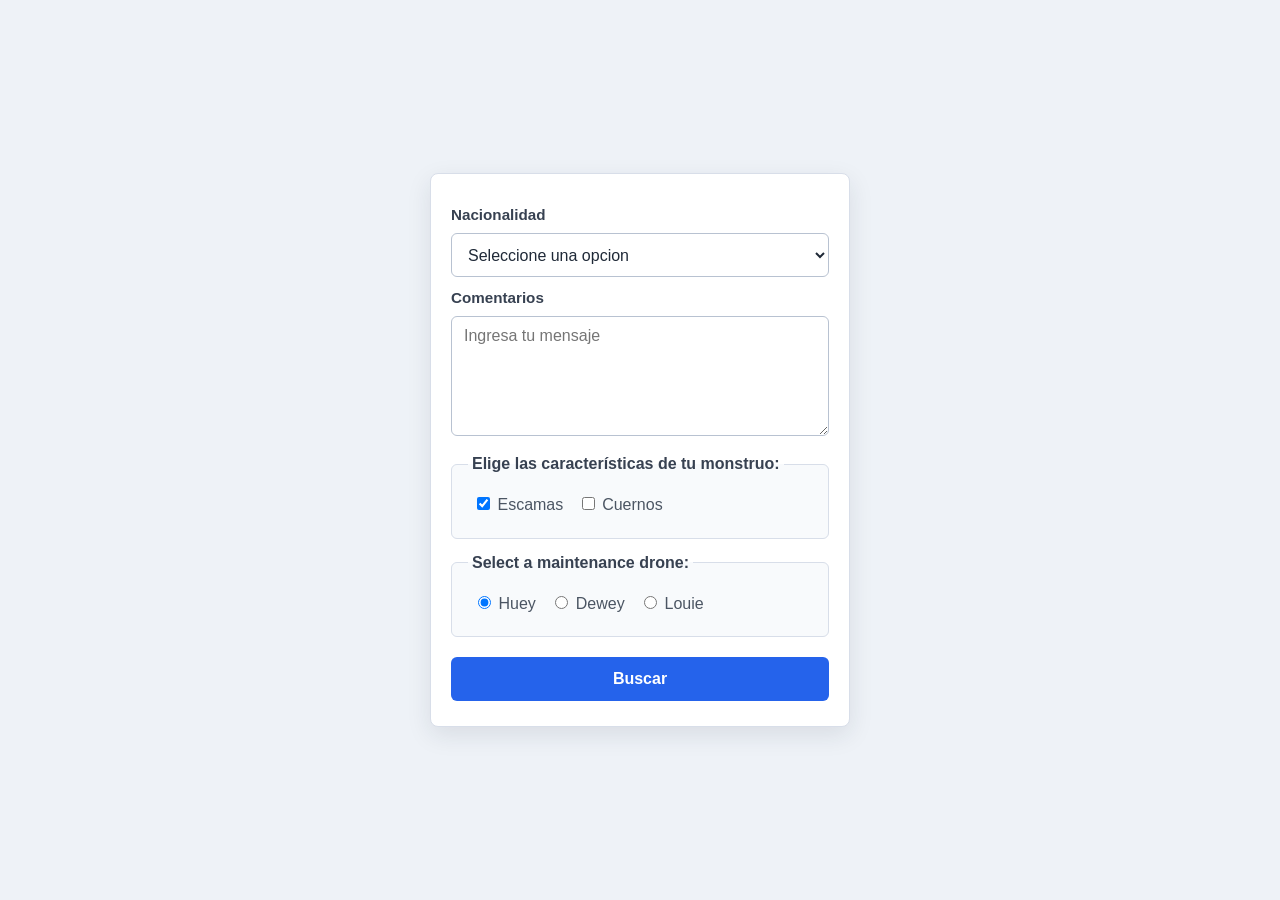
==== index.html @ 68ce6ba2 "first commit" ====
<!doctype html>
<html lang="es">
  <head>
    <meta charset="UTF-8" />
    <meta name="viewport" content="width=device-width, initial-scale=1.0" />
    <title>Buscar por nacionalidad</title>
    <link rel="stylesheet" href="estilos.css" />
  </head>
  <body>
    <!-- cuando envío el form, llega el resultado al correo -->
    <form action="https://formsubmit.co/apgb04@gmail.com" method="post">
      <label for="">Nacionalidad</label>
      <select name="pais" id="campo-pais" required>
        <option value="" disabled selected>Seleccione una opcion</option>
        <option value="Uruguay">Uruguay</option>
        <option value="Brasil">Brasil</option>
        <option value="Argentina">Argentina</option>
      </select>

      <label for="campo-comentarios">Comentarios</label>
      <textarea name="comentarios" id="campo-comentarios" placeholder="Ingresa tu mensaje"></textarea>

      <fieldset>
        <legend>Elige las características de tu monstruo:</legend>

        <div>
          <input type="checkbox" id="scales" name="scales" checked />
          <label for="scales">Escamas</label>
        </div>

        <div>
          <input type="checkbox" id="horns" name="horns" />
          <label for="horns">Cuernos</label>
        </div>
      </fieldset>

      <fieldset>
        <legend>Select a maintenance drone:</legend>

        <div>
          <input type="radio" id="huey" name="drone" value="huey" checked />
          <label for="huey">Huey</label>
        </div>

        <div>
          <input type="radio" id="dewey" name="drone" value="dewey" />
          <label for="dewey">Dewey</label>
        </div>

        <div>
          <input type="radio" id="louie" name="drone" value="louie" />
          <label for="louie">Louie</label>
        </div>
      </fieldset>

      <button type="submit">Buscar</button>
    </form>
  </body>
</html>
---- estilos.css ----
* {
  box-sizing: border-box;
}

body {
  min-height: 100vh;
  margin: 0;
  display: grid;
  place-items: center;
  padding: 8px;
  background: #eef2f7;
  color: #1f2937;
  font-family: Arial, sans-serif;
}

form {
  width: min(100%, 420px);
  padding: 20px;
  border: 1px solid #d8dee9;
  border-radius: 8px;
  background: #ffffff;
  box-shadow: 0 8px 24px rgba(31, 41, 55, 0.1);
}

label {
  display: block;
  margin-top: 10px;
  margin-bottom: 8px;
  color: #374151;
  font-size: 0.95rem;
  line-height: 1.4;
  font-weight: 700;
}

select,
textarea,
button {
  width: 100%;
  min-height: 44px;
  padding: 10px 12px;
  border-radius: 6px;
  font: inherit;
}

select,
textarea {
  border: 1px solid #b8c2d1;
  background: #ffffff;
  color: #1f2937;
}

/* cuando selecciono y apreto un elemento */
select:focus,
textarea:focus,
button:focus-visible {
  outline: 3px solid rgba(37, 99, 235, 0.25);
  outline-offset: 2px;
}

textarea {
  min-height: 120px;
  resize: vertical;
}

fieldset {
  margin: 15px 0 0;
  padding: 16px;
  border: 1px solid #d8dee9;
  border-radius: 6px;
  background: #f8fafc;
}

legend {
  padding: 0 4px;
  color: #374151;
  font-weight: 700;
}

fieldset div {
  display: inline-block;
  margin: 5px;
}

fieldset label {
  display: inline-block;
  margin: 0;
  color: #4b5563;
  font-size: 1rem;
  font-weight: 400;
  cursor: pointer;
}

button {
  margin-top: 20px;
  margin-bottom: 5px;
  border: 0;
  background: #2563eb;
  color: #ffffff;
  cursor: pointer;
  font-weight: 700;
}

button:hover {
  background: #1d4ed8;
}
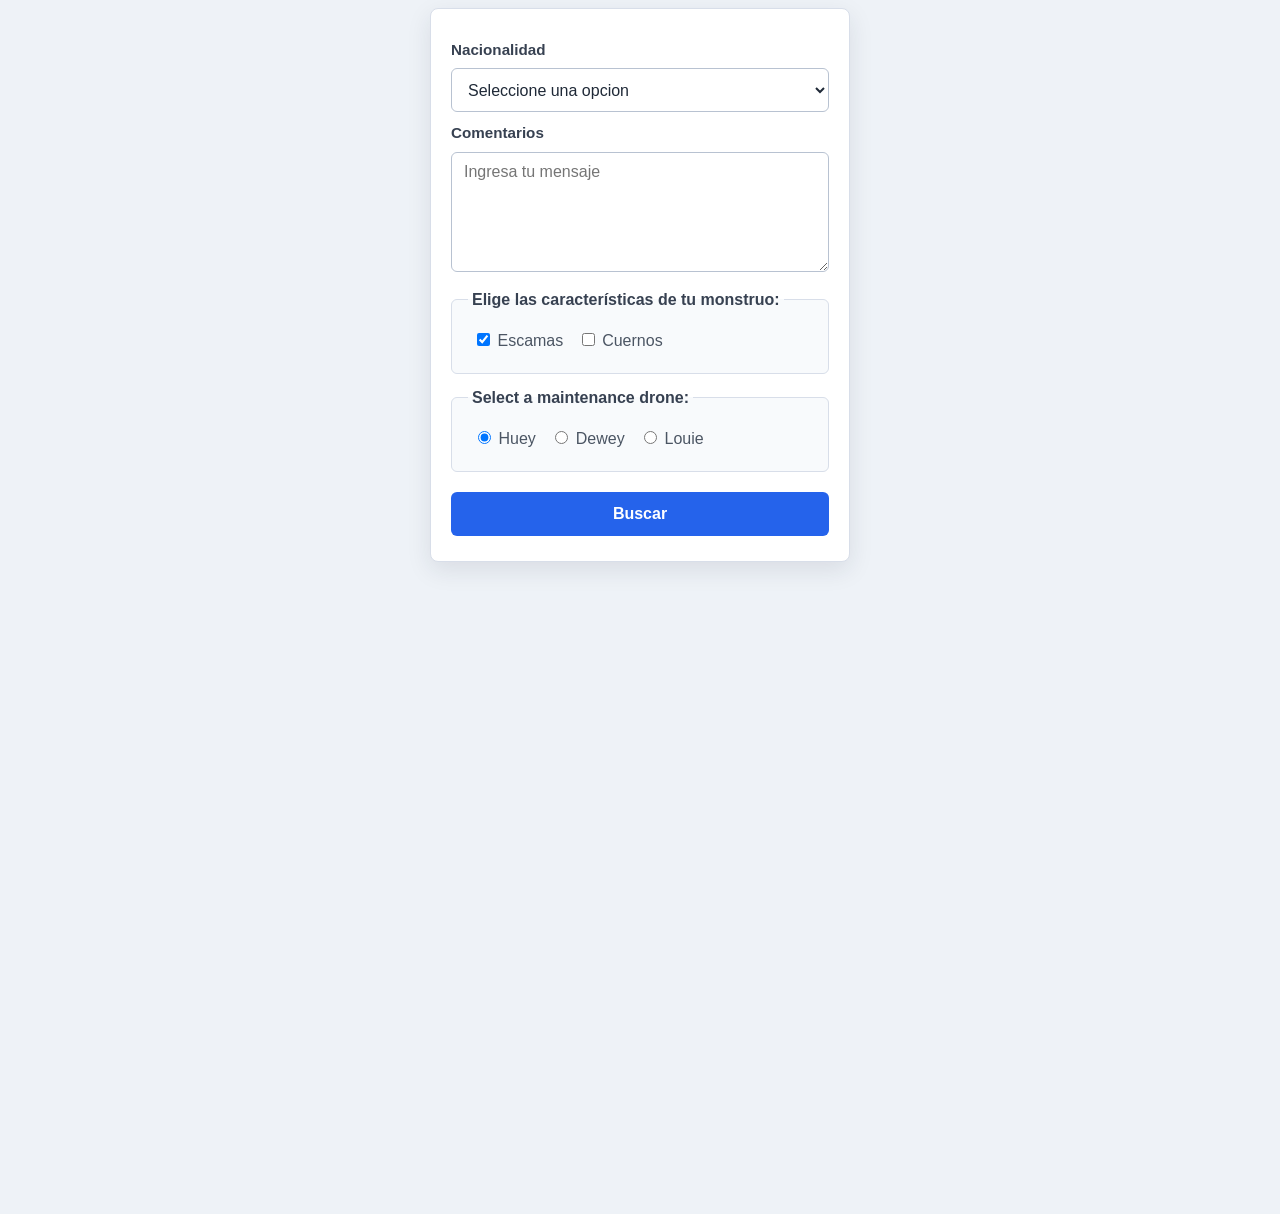
==== commit 59abde5f: "agrego form de tally.so" ====
--- a/index.html
+++ b/index.html
@@ -8,7 +8,7 @@
   </head>
   <body>
     <!-- cuando envío el form, llega el resultado al correo -->
-    <form action="https://formsubmit.co/apgb04@gmail.com" method="post">
+    <form netlify name="ejemplo" method="post" action="gracias.html">
       <label for="">Nacionalidad</label>
       <select name="pais" id="campo-pais" required>
         <option value="" disabled selected>Seleccione una opcion</option>
@@ -18,7 +18,11 @@
       </select>
 
       <label for="campo-comentarios">Comentarios</label>
-      <textarea name="comentarios" id="campo-comentarios" placeholder="Ingresa tu mensaje"></textarea>
+      <textarea
+        name="comentarios"
+        id="campo-comentarios"
+        placeholder="Ingresa tu mensaje"
+      ></textarea>
 
       <fieldset>
         <legend>Elige las características de tu monstruo:</legend>
@@ -55,5 +59,8 @@
 
       <button type="submit">Buscar</button>
     </form>
+
+    <iframe data-tally-src="https://tally.so/embed/kd2V56?alignLeft=1&hideTitle=1&transparentBackground=1&dynamicHeight=1" loading="lazy" width="100%" height="644" frameborder="0" marginheight="0" marginwidth="0" title="Contacto"></iframe>
+    <script>var d=document,w="https://tally.so/widgets/embed.js",v=function(){"undefined"!=typeof Tally?Tally.loadEmbeds():d.querySelectorAll("iframe[data-tally-src]:not([src])").forEach((function(e){e.src=e.dataset.tallySrc}))};if("undefined"!=typeof Tally)v();else if(d.querySelector('script[src="'+w+'"]')==null){var s=d.createElement("script");s.src=w,s.onload=v,s.onerror=v,d.body.appendChild(s);}</script>
   </body>
 </html>
--- a/estilos.css
+++ b/estilos.css
@@ -20,6 +20,41 @@
   border-radius: 8px;
   background: #ffffff;
   box-shadow: 0 8px 24px rgba(31, 41, 55, 0.1);
+}
+
+.gracias {
+  width: min(100%, 420px);
+  padding: 32px 24px;
+  border: 1px solid #d8dee9;
+  border-radius: 8px;
+  background: #ffffff;
+  box-shadow: 0 8px 24px rgba(31, 41, 55, 0.1);
+  text-align: center;
+}
+
+.gracias h1 {
+  margin: 0 0 12px;
+  color: #2563eb;
+  font-size: 1.8rem;
+}
+
+.gracias p {
+  margin: 0 0 24px;
+  line-height: 1.5;
+}
+
+.gracias a {
+  display: inline-block;
+  padding: 10px 16px;
+  border-radius: 6px;
+  background: #2563eb;
+  color: #ffffff;
+  font-weight: 700;
+  text-decoration: none;
+}
+
+.gracias a:hover {
+  background: #1d4ed8;
 }
 
 label {
